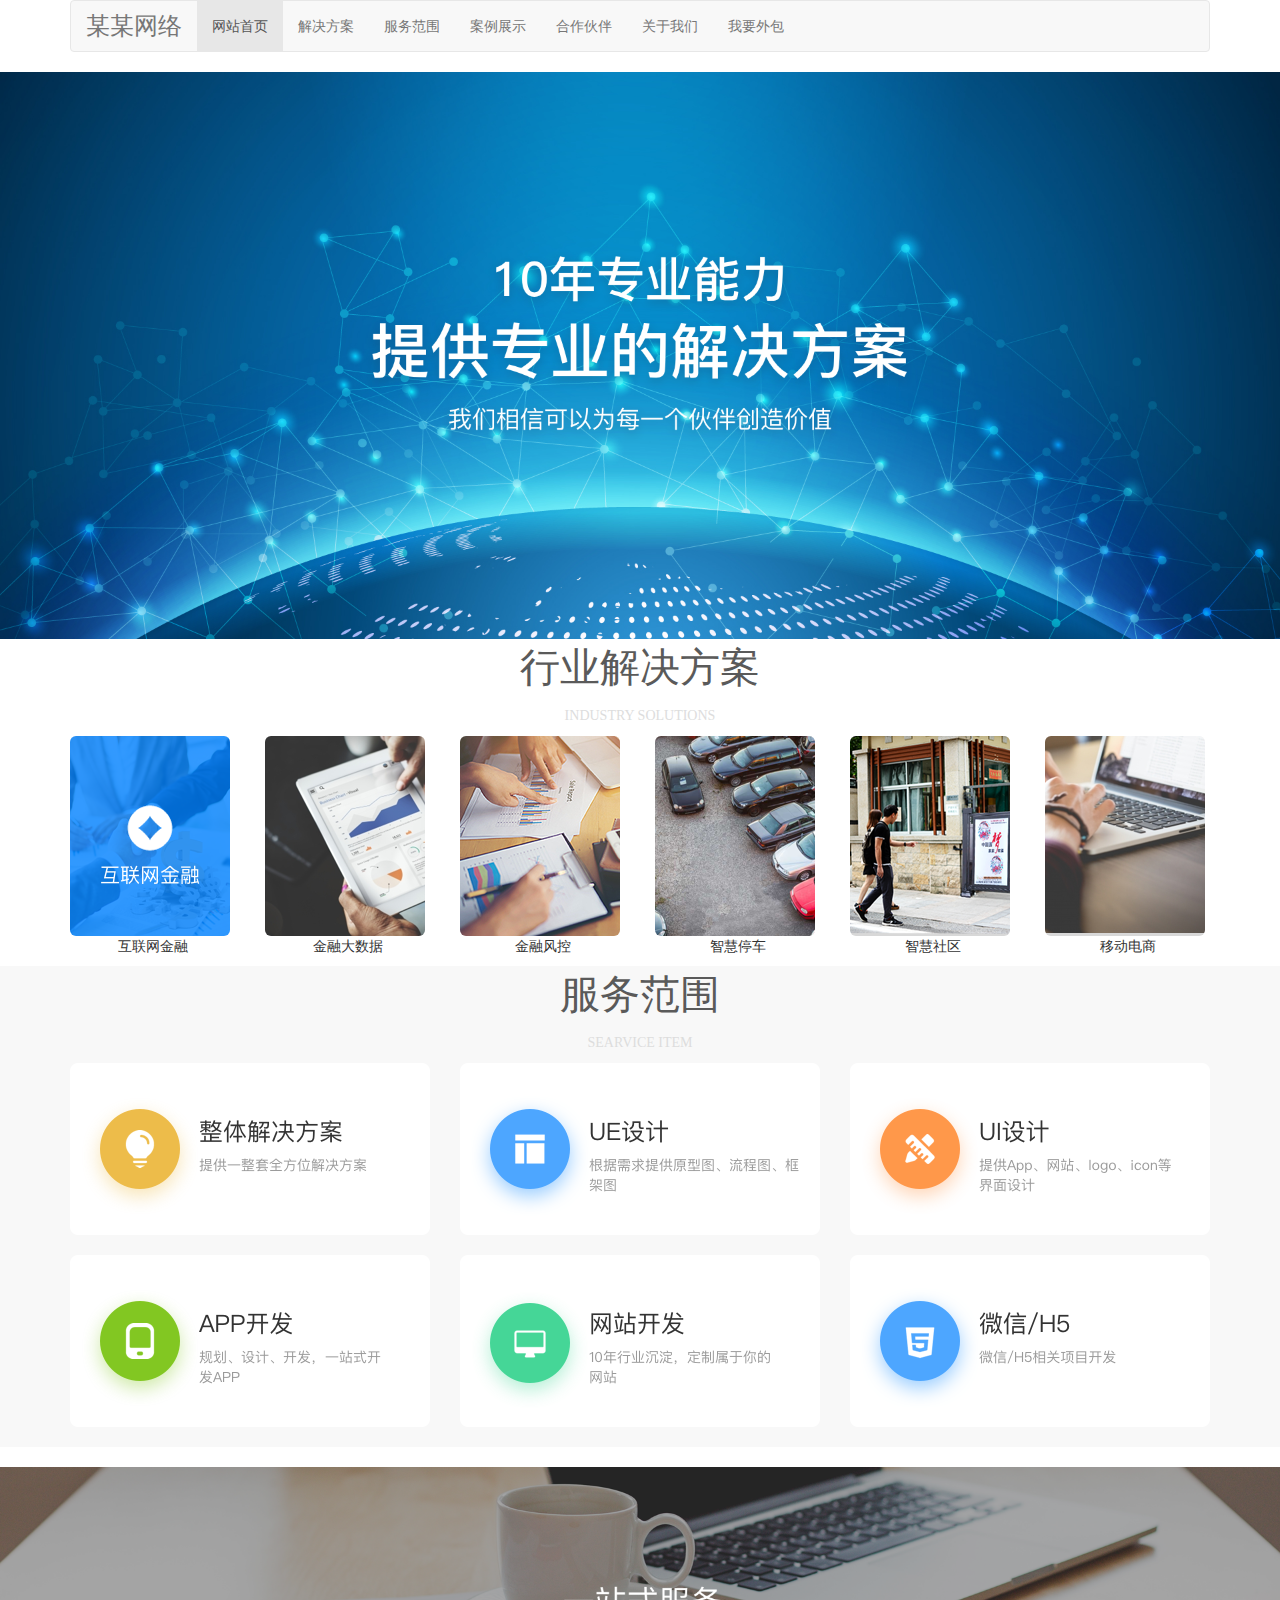
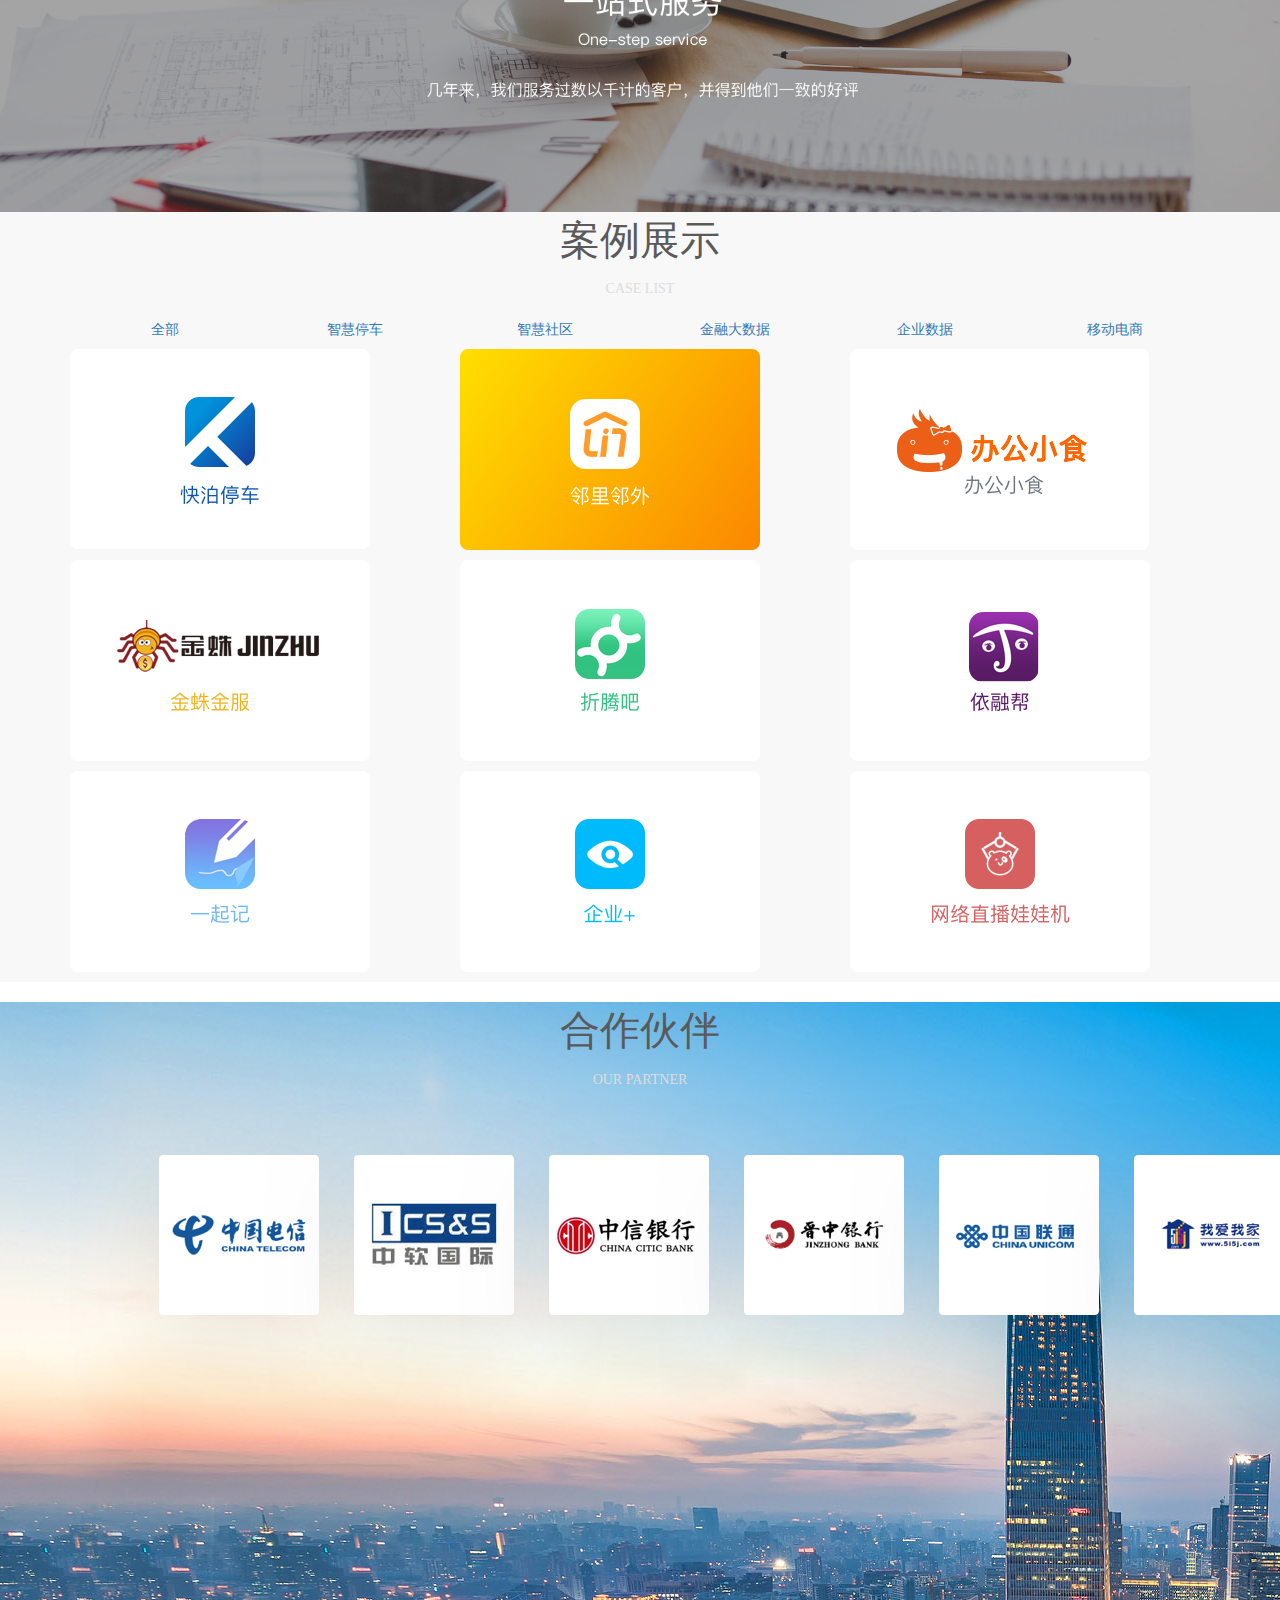
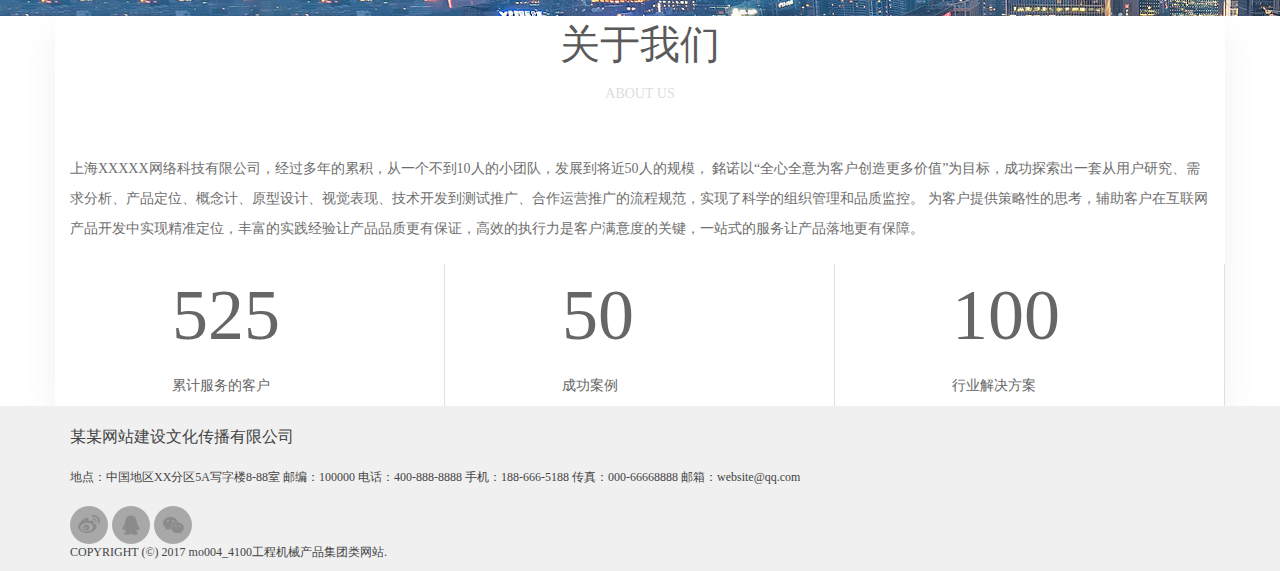
==== index.html @ ff63dee8 "first commit" ====
<!DOCTYPE html>
<html lang="en">
<head>
    <meta charset="utf-8">
    <title>Title</title>

    <link href="bootstrap-3.3.7/css/bootstrap.min.css" rel="stylesheet">
    <link href="css/index.css" rel="stylesheet">
</head>
<body>

<div class="container">

    <!-- Static navbar -->
    <nav class="navbar navbar-default">
        <div class="container-fluid">
            <div class="navbar-header">
                <button type="button" class="navbar-toggle collapsed" data-toggle="collapse" data-target="#navbar"
                        aria-expanded="false" aria-controls="navbar">
                    <span class="sr-only">Toggle navigation</span>
                    <span class="icon-bar"></span>
                    <span class="icon-bar"></span>
                    <span class="icon-bar"></span>
                </button>
                <a class="navbar-brand title" href="#">某某网络</a>
            </div>
            <div id="navbar" class="navbar-collapse collapse">
                <ul class="nav navbar-nav">
                    <li class="active"><a href="#">网站首页</a></li>
                    <li><a href="#">解决方案</a></li>
                    <li><a href="#">服务范围</a></li>
                    <li><a href="#">案例展示</a></li>
                    <li><a href="#">合作伙伴</a></li>
                    <li><a href="#">关于我们</a></li>
                    <li><a href="#">我要外包</a></li>
                </ul>
            </div><!--/.nav-collapse -->
        </div><!--/.container-fluid -->
    </nav>

</div> <!-- /container -->

<div>
    <img src="image/banner.png"  width="100%">
</div>

<div class="container solution">
    <p class="zh">行业解决方案</p>
    <p class="en">INDUSTRY SOLUTIONS</p>
    <div class="row">
        <div class="col-md-2">
            <img src="image/j1hover.png" alt="互联网金融" class="img-rounded">
            <p align="center">互联网金融</p>
        </div>
        <div class="col-md-2">
            <img src="image/j2.png" alt="金融大数据" class="img-rounded">
            <p align="center">金融大数据</p>
        </div>
        <div class="col-md-2">
            <img src="image/j3.png" alt="金融风控" class="img-rounded">
            <p align="center">金融风控</p>
        </div>
        <div class="col-md-2">
            <img src="image/j4.png" alt="智慧停车" class="img-rounded">
            <p align="center">智慧停车</p>
        </div>
        <div class="col-md-2">
            <img src="image/j5.png" alt="智慧社区" class="img-rounded">
            <p align="center">智慧社区</p>
        </div>
        <div class="col-md-2">
            <img src="image/j6.png" alt="移动电商" class="img-rounded">
            <p align="center">移动电商</p>
        </div>
    </div>
</div>

<div class="serviceItem">
   <div class="container">
       <p class="zh">服务范围</p>
       <p class="en">SEARVICE ITEM</p>
       <div class="row">
           <div class="col-md-3">
               <img src="image/fw01.png"class="img-rounded">
           </div>
           <div class="col-md-3 col-md-offset-1">
               <img src="image/fw02.png"class="img-rounded">
           </div>
           <div class="col-md-3 col-md-offset-1">
               <img src="image/fw03.png"class="img-rounded">
           </div>
       </div>
       <div class="row" style="margin-top: 20px;margin-bottom: 20px;">
           <div class="col-md-3 ">
               <img src="image/fw04.png"class="img-rounded">
           </div>
           <div class="col-md-3 col-md-offset-1">
               <img src="image/fw05.png"class="img-rounded">
           </div>
           <div class="col-md-3 col-md-offset-1">
               <img src="image/fw06.png"class="img-rounded">
           </div>
       </div>
   </div>
</div>

<div class="yzsfw">
    <img src="image/yzsfw.png"  width="100%">
</div>

<div class="caseList">
    <div class="container " >
        <p class="zh">案例展示</p>
        <p class="en">CASE LIST</p>
        <div>
            <nav>
                <ul class="nav nav-justified">
                    <li class="active"><a href="#">全部</a></li>
                    <li><a href="#">智慧停车</a></li>
                    <li><a href="#">智慧社区</a></li>
                    <li><a href="#">金融大数据</a></li>
                    <li><a href="#">企业数据</a></li>
                    <li><a href="#">移动电商</a></li>
                </ul>
            </nav>
        </div>
        <div class="row">
            <div class="col-md-3">
                <img src="image/al01.png"class="img-rounded">
            </div>
            <div class="col-md-3 col-md-offset-1">
                <img src="image/al02.png"class="img-rounded">
            </div>
            <div class="col-md-3 col-md-offset-1">
                <img src="image/al03.png"class="img-rounded">
            </div>
        </div>
        <div class="row" style="margin-top: 10px">
            <div class="col-md-3">
                <img src="image/al04.png"class="img-rounded">
            </div>
            <div class="col-md-3 col-md-offset-1">
                <img src="image/al05.png"class="img-rounded">
            </div>
            <div class="col-md-3 col-md-offset-1">
                <img src="image/al06.png"class="img-rounded">
            </div>
        </div>
        <div class="row" style="margin-top: 10px;margin-bottom: 10px">
            <div class="col-md-3">
                <img src="image/al07.png"class="img-rounded">
            </div>
            <div class="col-md-3 col-md-offset-1">
                <img src="image/al08.png"class="img-rounded">
            </div>
            <div class="col-md-3 col-md-offset-1">
                <img src="image/al09.png"class="img-rounded">
            </div>
        </div>
    </div>
</div>


<div class="partner">
    <p class="zh">合作伙伴</p>
    <p class="en">OUR PARTNER</p>
    <div class="container">
        <div class="row">
            <div class="col-md-2">
                <img src="image/p1.png" class="img-rounded">
            </div>
            <div class="col-md-2">
                <img src="image/p2.png" class="img-rounded">
            </div>
            <div class="col-md-2">
                <img src="image/p3.png" class="img-rounded">
            </div>
            <div class="col-md-2">
                <img src="image/p4.png" class="img-rounded">
            </div>
            <div class="col-md-2">
                <img src="image/p5.png" class="img-rounded">
            </div>
            <div class="col-md-2">
                <img src="image/p6.png" class="img-rounded">
            </div>
        </div>
    </div>
</div>

<div class="container about">
    <p class="zh">关于我们</p>
    <p class="en">ABOUT US</p>
    <p class="lead aboutFont">
        上海XXXXX网络科技有限公司，经过多年的累积，从一个不到10人的小团队，发展到将近50人的规模， 銘诺以“全心全意为客户创造更多价值”为目标，成功探索出一套从用户研究、需求分析、产品定位、概念计、原型设计、视觉表现、技术开发到测试推广、合作运营推广的流程规范，实现了科学的组织管理和品质监控。 为客户提供策略性的思考，辅助客户在互联网产品开发中实现精准定位，丰富的实践经验让产品品质更有保证，高效的执行力是客户满意度的关键，一站式的服务让产品落地更有保障。
    </p>
    <div class="row">
        <div class="col-md-4 numberDiv">
            <p class="number">525</p>
            <p class="numberDesc">累计服务的客户</p>
        </div>
        <div class="col-md-4 numberDiv">
            <p class="number">50</p>
            <p class="numberDesc">成功案例</p>
        </div>
        <div class="col-md-4 numberDiv">
            <p class="number">100</p>
            <p class="numberDesc">行业解决方案</p>
        </div>
    </div>
</div>

<div class="foot">
    <div class="container">
        <p class="lead company">某某网站建设文化传播有限公司</p>
        <p class="lead address">地点：中国地区XX分区5A写字楼8-88室            邮编：100000               电话：400-888-8888         手机：188-666-5188      传真：000-66668888          邮箱：website@qq.com</p>
        <img src="image/wb.png">
        <img src="image/qq.png">
        <img src="image/wx.png">
        <p class="copyright">COPYRIGHT (©) 2017 mo004_4100工程机械产品集团类网站.</p>
    </div>
</div>

<script src="js/jquery.min.js"></script>
<script src="bootstrap-3.3.7/js/bootstrap.min.js"></script>
</body>
</html>
---- css/index.css ----
.title{
    font-family: PingFangSC-Regular;
    font-size: 24px;
    color: #5A5A5A;
}

.zh{
    font-family: PingFangSC-Regular;
    font-size: 40px;
    color: #5A5A5A;
    text-align: center;
}

.en{
    font-size: 14px;
    color: #DDDDDD ;
    font-family: HelveticaNeue;
    text-align: center;
}

.serviceItem{
    background: #F8F8F8;
}

.yzsfw{
    margin-top: 20px;
}

.caseList{
    background: #F8F8F8;
}

.partner{
    background: url(../image/partner-bg.png) no-repeat;
    width: 100%;
    height: 614px;
    margin-top: 20px;
}

.about{
    background: #FFFFFF;
    box-shadow: 0 14px 35px 0 rgba(0,0,0,0.06);
}

.aboutFont{
    font-family: PingFangSC-Regular;
    font-size: 14px;
    color: #6E6E6E;
    line-height: 30px;
    margin-top: 50px;
}

.numberDiv{
    padding-left: 10%;
    border-right: 1px solid #E0E0E0;
}

.number{
    font-family: HelveticaNeue-Thin;
    font-size: 72px;
    color: #666666;
}

.numberDesc{
    font-family: PingFangSC-Regular;
    font-size: 14px;
    color: #666666;
}

.foot{
    background: #F0F0F0;
}

.company{
    font-family: PingFangSC-Regular;
    font-size: 16px;
    color: #444444;
    margin-top: 20px;
}

.address{
    font-family: PingFangSC-Regular;
    font-size: 12px;
    color: #444444;
}

.copyright{
    font-family: PingFangSC-Regular;
    font-size: 12px;
    color: #444444;
}
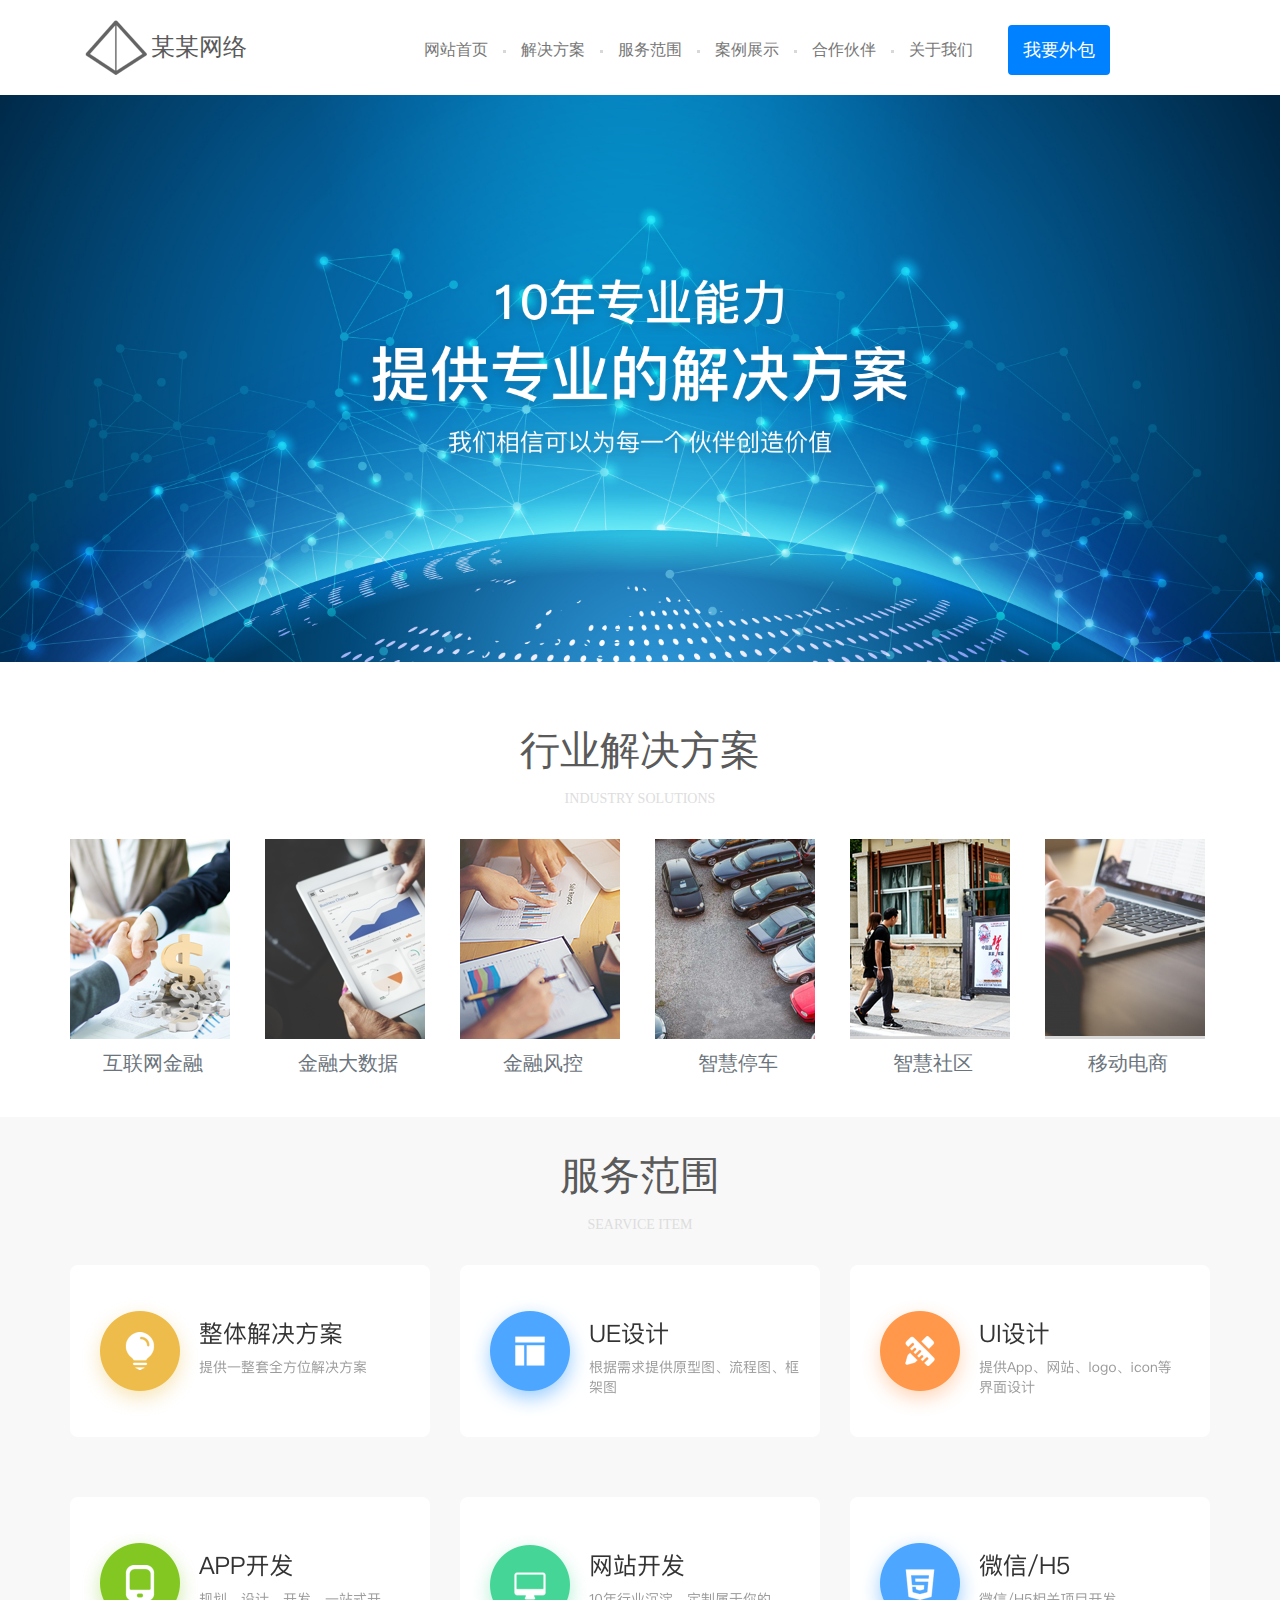
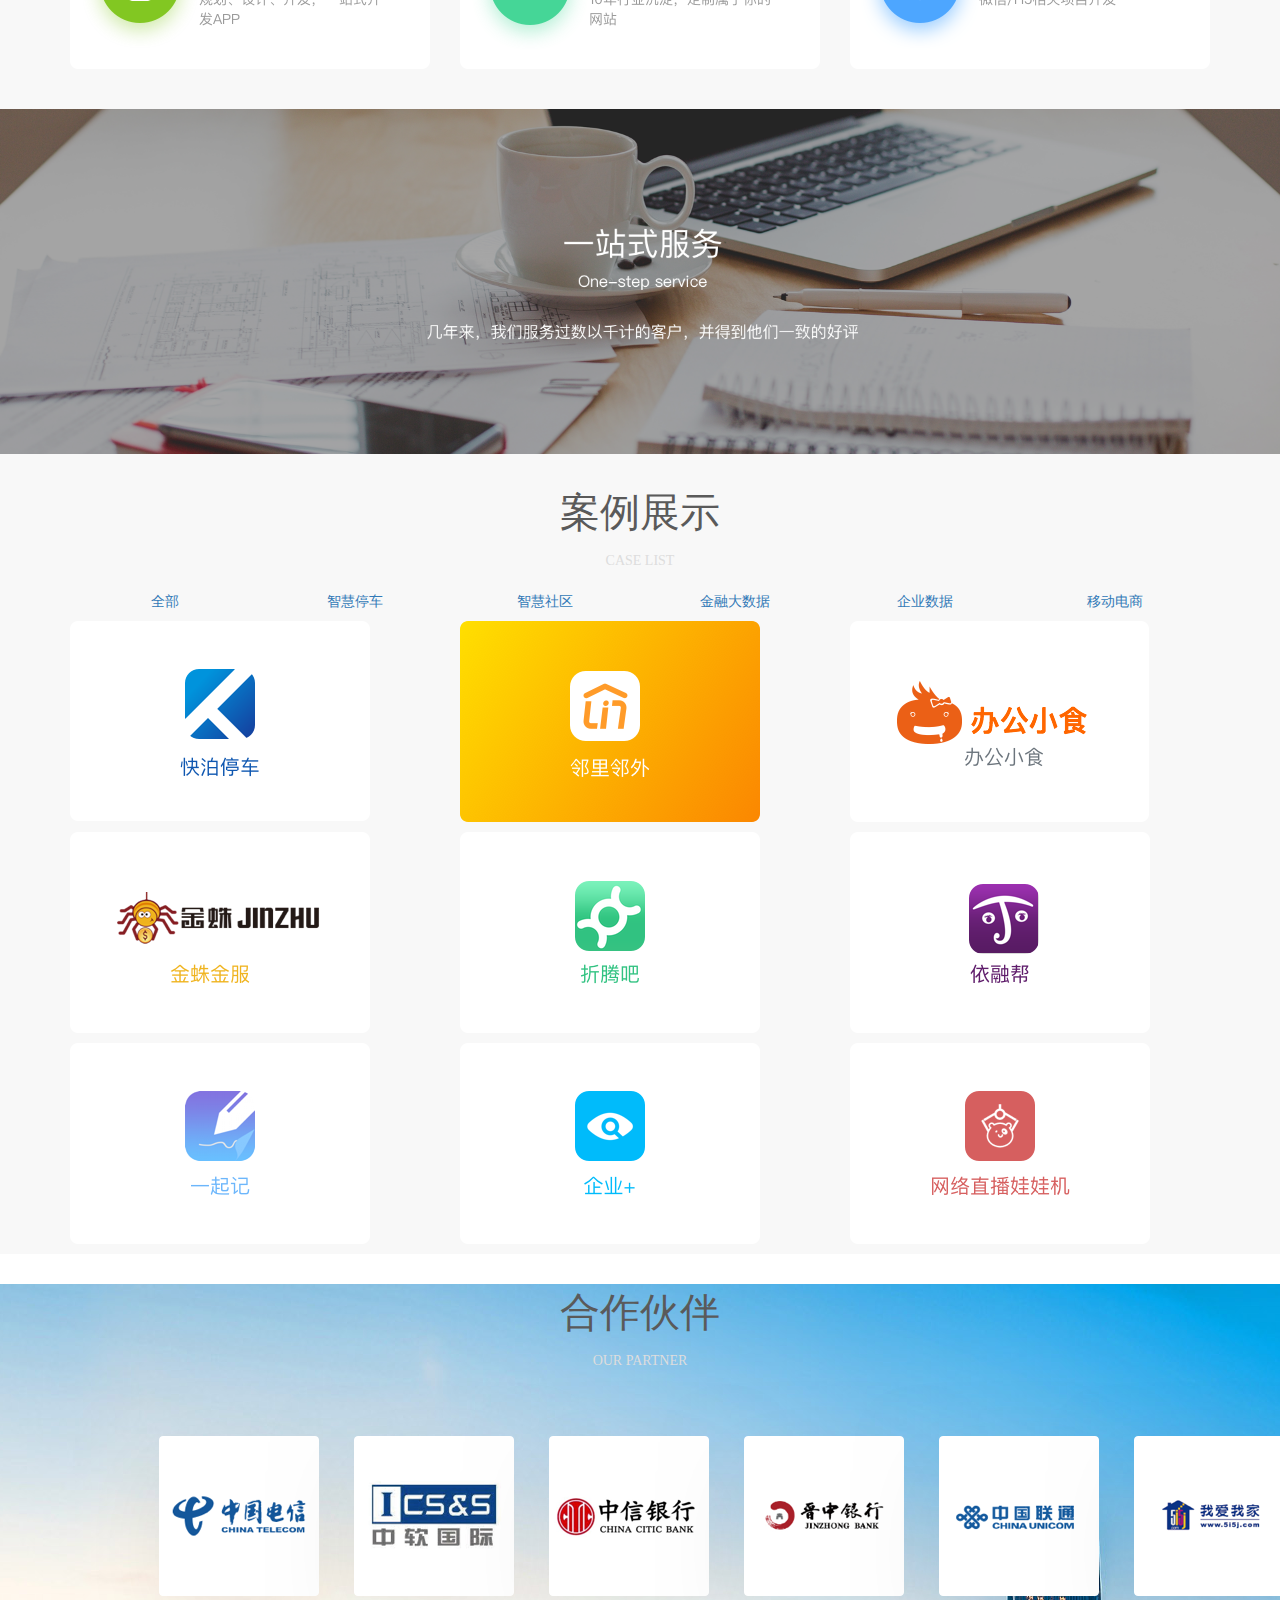
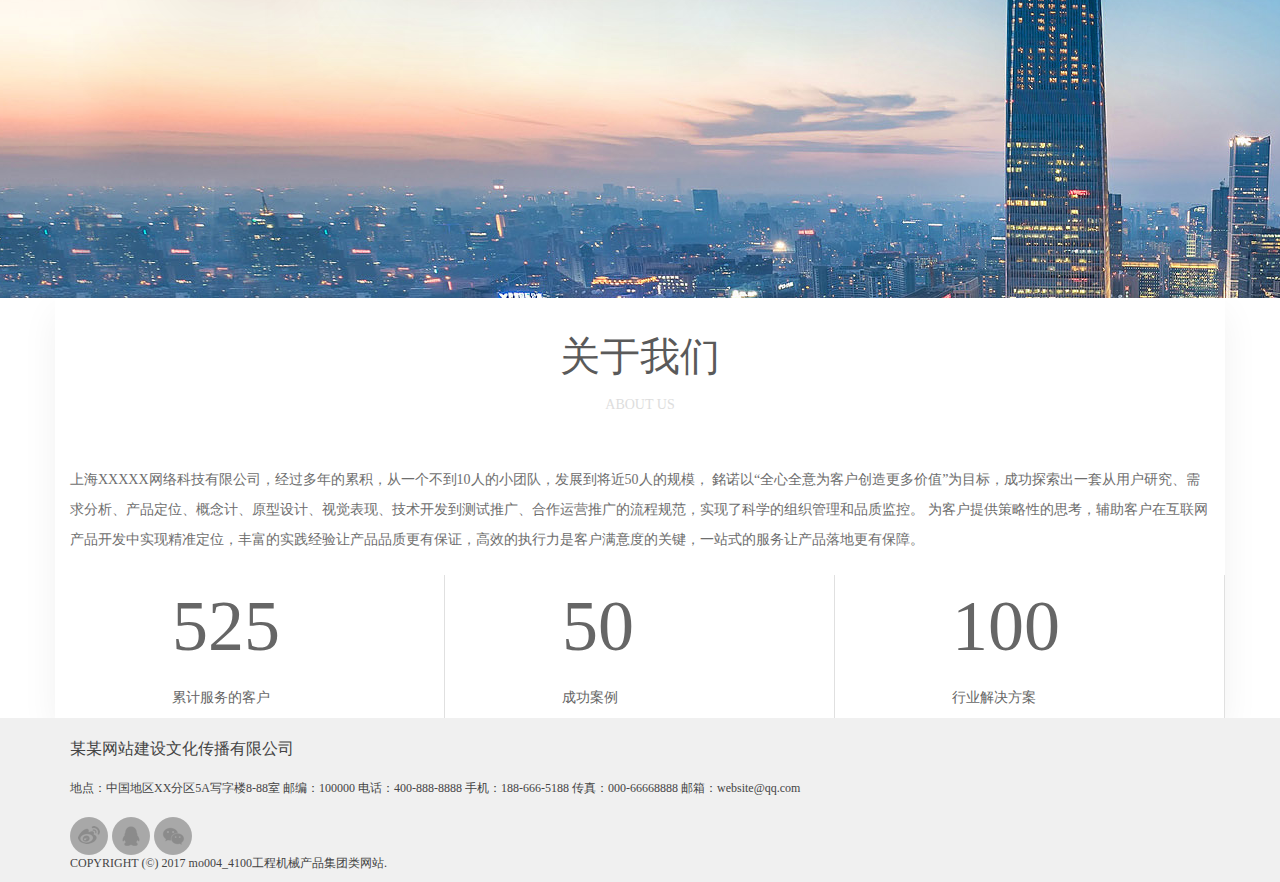
==== commit f87c461e: "调整1" ====
--- a/index.html
+++ b/index.html
@@ -12,7 +12,7 @@
 <div class="container">
 
     <!-- Static navbar -->
-    <nav class="navbar navbar-default">
+    <nav class="navbar navbar-default topNav">
         <div class="container-fluid">
             <div class="navbar-header">
                 <button type="button" class="navbar-toggle collapsed" data-toggle="collapse" data-target="#navbar"
@@ -22,17 +22,25 @@
                     <span class="icon-bar"></span>
                     <span class="icon-bar"></span>
                 </button>
-                <a class="navbar-brand title" href="#">某某网络</a>
-            </div>
-            <div id="navbar" class="navbar-collapse collapse">
-                <ul class="nav navbar-nav">
-                    <li class="active"><a href="#">网站首页</a></li>
+               <div class="logo">
+                   <img src="image/logo.png"  class="logoImg">
+                   <span class="title">某某网络</span>
+               </div>
+            </div>
+            <div  class="navbar-collapse collapse  ">
+                <ul class="nav navbar-nav topTab">
+                    <li><a href="#">网站首页</a></li>
+                    <li><div class="small"></div></li>
                     <li><a href="#">解决方案</a></li>
+                    <li><div class="small"></div></li>
                     <li><a href="#">服务范围</a></li>
+                    <li><div class="small"></div></li>
                     <li><a href="#">案例展示</a></li>
+                    <li><div class="small"></div></li>
                     <li><a href="#">合作伙伴</a></li>
+                    <li><div class="small"></div></li>
                     <li><a href="#">关于我们</a></li>
-                    <li><a href="#">我要外包</a></li>
+                    <li class="liOut"><a href="#" style="font-family: PingFangSC-Regular;font-size: 18px;color: #FFFFFF;">我要外包</a></li>
                 </ul>
             </div><!--/.nav-collapse -->
         </div><!--/.container-fluid -->
@@ -46,31 +54,37 @@
 
 <div class="container solution">
     <p class="zh">行业解决方案</p>
-    <p class="en">INDUSTRY SOLUTIONS</p>
+    <p class="en" style="margin-bottom: 30px;">INDUSTRY SOLUTIONS</p>
     <div class="row">
         <div class="col-md-2">
-            <img src="image/j1hover.png" alt="互联网金融" class="img-rounded">
-            <p align="center">互联网金融</p>
-        </div>
-        <div class="col-md-2">
-            <img src="image/j2.png" alt="金融大数据" class="img-rounded">
-            <p align="center">金融大数据</p>
-        </div>
-        <div class="col-md-2">
-            <img src="image/j3.png" alt="金融风控" class="img-rounded">
-            <p align="center">金融风控</p>
-        </div>
-        <div class="col-md-2">
-            <img src="image/j4.png" alt="智慧停车" class="img-rounded">
-            <p align="center">智慧停车</p>
-        </div>
-        <div class="col-md-2">
-            <img src="image/j5.png" alt="智慧社区" class="img-rounded">
-            <p align="center">智慧社区</p>
-        </div>
-        <div class="col-md-2">
-            <img src="image/j6.png" alt="移动电商" class="img-rounded">
-            <p align="center">移动电商</p>
+            <!--<img src="image/j1.png" alt="互联网金融" class="img-rounded">-->
+            <div class="internetImg"></div>
+            <p  class="soultionFont" align="center">互联网金融</p>
+        </div>
+        <div class="col-md-2">
+            <!--<img src="image/j2.png" alt="金融大数据" class="img-rounded">-->
+            <div class="bigDataImg"></div>
+            <p  class="soultionFont" align="center">金融大数据</p>
+        </div>
+        <div class="col-md-2">
+            <!--<img src="image/j3.png" alt="金融风控" class="img-rounded">-->
+            <div class="riskImg"></div>
+            <p class="soultionFont" align="center">金融风控</p>
+        </div>
+        <div class="col-md-2">
+            <!--<img src="image/j4.png" alt="智慧停车" class="img-rounded">-->
+            <div class="parkingImg"></div>
+            <p class="soultionFont" align="center">智慧停车</p>
+        </div>
+        <div class="col-md-2">
+            <!--<img src="image/j5.png" alt="智慧社区" class="img-rounded">-->
+            <div class="quartersImg"></div>
+            <p class="soultionFont" align="center">智慧社区</p>
+        </div>
+        <div class="col-md-2">
+            <!--<img src="image/j6.png" alt="移动电商" class="img-rounded">-->
+            <div class="shoppingImg"></div>
+            <p class="soultionFont" align="center">移动电商</p>
         </div>
     </div>
 </div>
@@ -79,26 +93,26 @@
    <div class="container">
        <p class="zh">服务范围</p>
        <p class="en">SEARVICE ITEM</p>
-       <div class="row">
+       <div class="row serviceDiv">
            <div class="col-md-3">
-               <img src="image/fw01.png"class="img-rounded">
-           </div>
-           <div class="col-md-3 col-md-offset-1">
-               <img src="image/fw02.png"class="img-rounded">
-           </div>
-           <div class="col-md-3 col-md-offset-1">
-               <img src="image/fw03.png"class="img-rounded">
+               <img src="image/fw01.png"class="img-rounded serviceImg">
+           </div>
+           <div class="col-md-3 col-md-offset-1">
+               <img src="image/fw02.png"class="img-rounded serviceImg">
+           </div>
+           <div class="col-md-3 col-md-offset-1">
+               <img src="image/fw03.png"class="img-rounded serviceImg">
            </div>
        </div>
-       <div class="row" style="margin-top: 20px;margin-bottom: 20px;">
+       <div class="row serviceDiv" style="margin-top: 20px;margin-bottom: 20px;">
            <div class="col-md-3 ">
-               <img src="image/fw04.png"class="img-rounded">
-           </div>
-           <div class="col-md-3 col-md-offset-1">
-               <img src="image/fw05.png"class="img-rounded">
-           </div>
-           <div class="col-md-3 col-md-offset-1">
-               <img src="image/fw06.png"class="img-rounded">
+               <img src="image/fw04.png"class="img-rounded serviceImg">
+           </div>
+           <div class="col-md-3 col-md-offset-1">
+               <img src="image/fw05.png"class="img-rounded serviceImg">
+           </div>
+           <div class="col-md-3 col-md-offset-1">
+               <img src="image/fw06.png"class="img-rounded serviceImg">
            </div>
        </div>
    </div>
--- a/css/index.css
+++ b/css/index.css
@@ -1,10 +1,54 @@
+.topNav{
+    background: #FFFFFF;
+    border: none;
+}
+
+.logo{
+    vertical-align:middle;
+    padding-top: 20px;
+}
+
+.logoImg{
+}
+
 .title{
+    vertical-align:middle;
     font-family: PingFangSC-Regular;
     font-size: 24px;
     color: #5A5A5A;
 }
 
+.small {
+    margin-top: 25px;
+    padding: 0px;
+    height: 3px;
+    width: 3px;
+    background: #D8D8D8;
+}
+
+.topTab{
+    padding-top: 25px;
+    padding-left: 15%;
+}
+
+.topTab li a{
+    font-family:PingFang-SC-Medium;
+    font-size: 16px;
+    color: #0181FF;
+}
+
+.liOut{
+    background: #0081FF;
+    border-radius: 4px;
+    margin-left: 20px;
+}
+
+.solution{
+    margin-top: 30px;
+}
+
 .zh{
+    margin-top: 30px;
     font-family: PingFangSC-Regular;
     font-size: 40px;
     color: #5A5A5A;
@@ -18,12 +62,94 @@
     text-align: center;
 }
 
+.internetImg{
+    height: 200px;
+    background: url("../image/j1.png") no-repeat;
+}
+
+.internetImg:hover{
+    height: 200px;
+    background: url("../image/j1hover.png") no-repeat;
+}
+
+.bigDataImg{
+    height: 200px;
+    background: url("../image/j2.png") no-repeat;
+}
+
+.bigDataImg:hover{
+    height: 200px;
+    background: url("../image/j2hover.png") no-repeat;
+}
+
+.riskImg{
+    height: 200px;
+    background: url("../image/j3.png") no-repeat;
+}
+
+.riskImg:hover{
+    height: 200px;
+    background: url("../image/j3hover.png") no-repeat;
+}
+
+.parkingImg{
+    height: 200px;
+    background: url("../image/j4.png") no-repeat;
+}
+
+.parkingImg:hover{
+    height: 200px;
+    background: url("../image/j4hover.png") no-repeat;
+}
+
+.quartersImg{
+    height: 200px;
+    background: url("../image/j5.png") no-repeat;
+}
+
+.quartersImg:hover{
+    height: 200px;
+    background: url("../image/j5hover.png") no-repeat;
+}
+
+.shoppingImg{
+    height: 200px;
+    background: url("../image/j6.png") no-repeat;
+}
+
+.shoppingImg:hover{
+    height: 200px;
+    background: url("../image/j6hover.png") no-repeat;
+}
+
+.soultionFont{
+    padding-top: 10px;
+    font-family: PingFangSC-Regular;
+    font-size: 20px;
+    color: #6B747C;
+}
+
+
+
 .serviceItem{
+    margin-top: 30px;
     background: #F8F8F8;
 }
 
+.serviceImg{
+    margin-top: 20px;
+    margin-bottom: 20px;
+}
+
+.serviceDiv img:hover{
+    transition: all .3s linear 0s;
+    -webkit-transition: all .3s linear 0s;
+    margin-top: 2px;
+    margin-bottom: 2px;
+}
+
 .yzsfw{
-    margin-top: 20px;
+    /*margin-top: 20px;*/
 }
 
 .caseList{
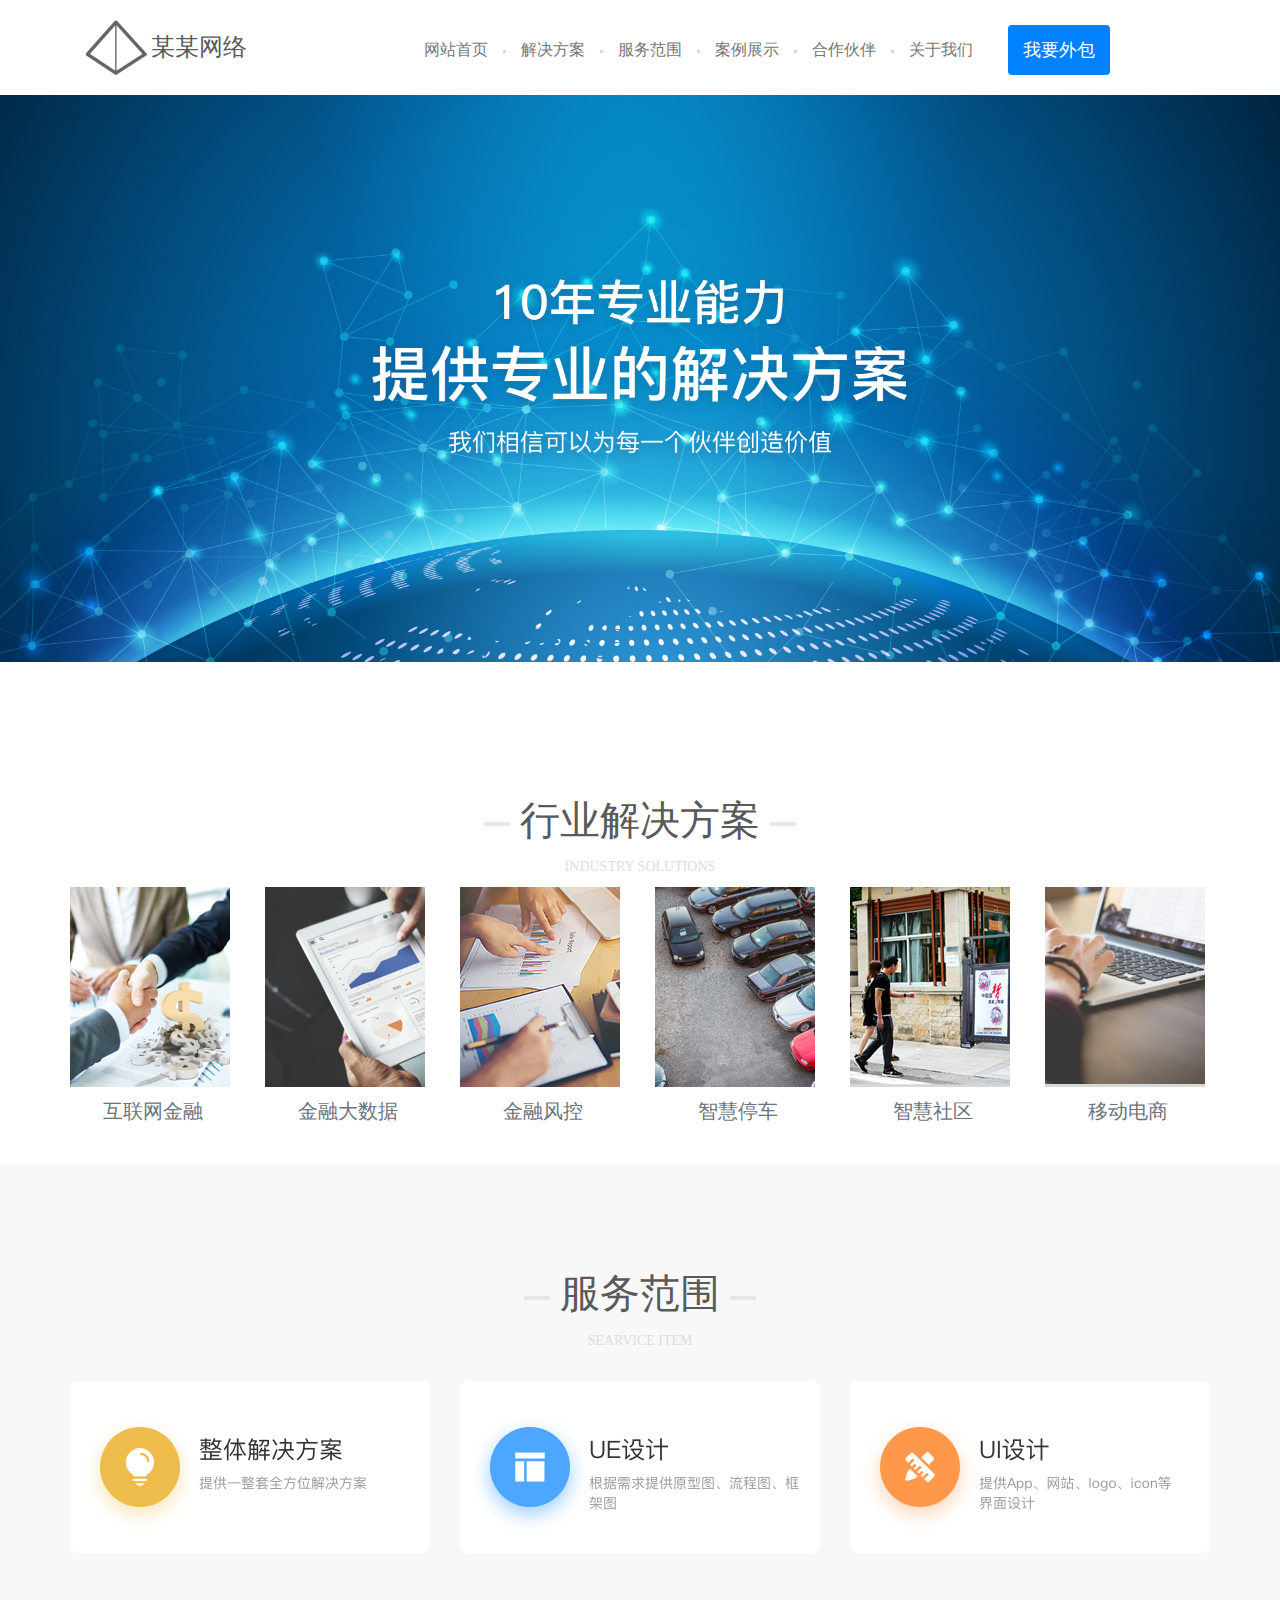
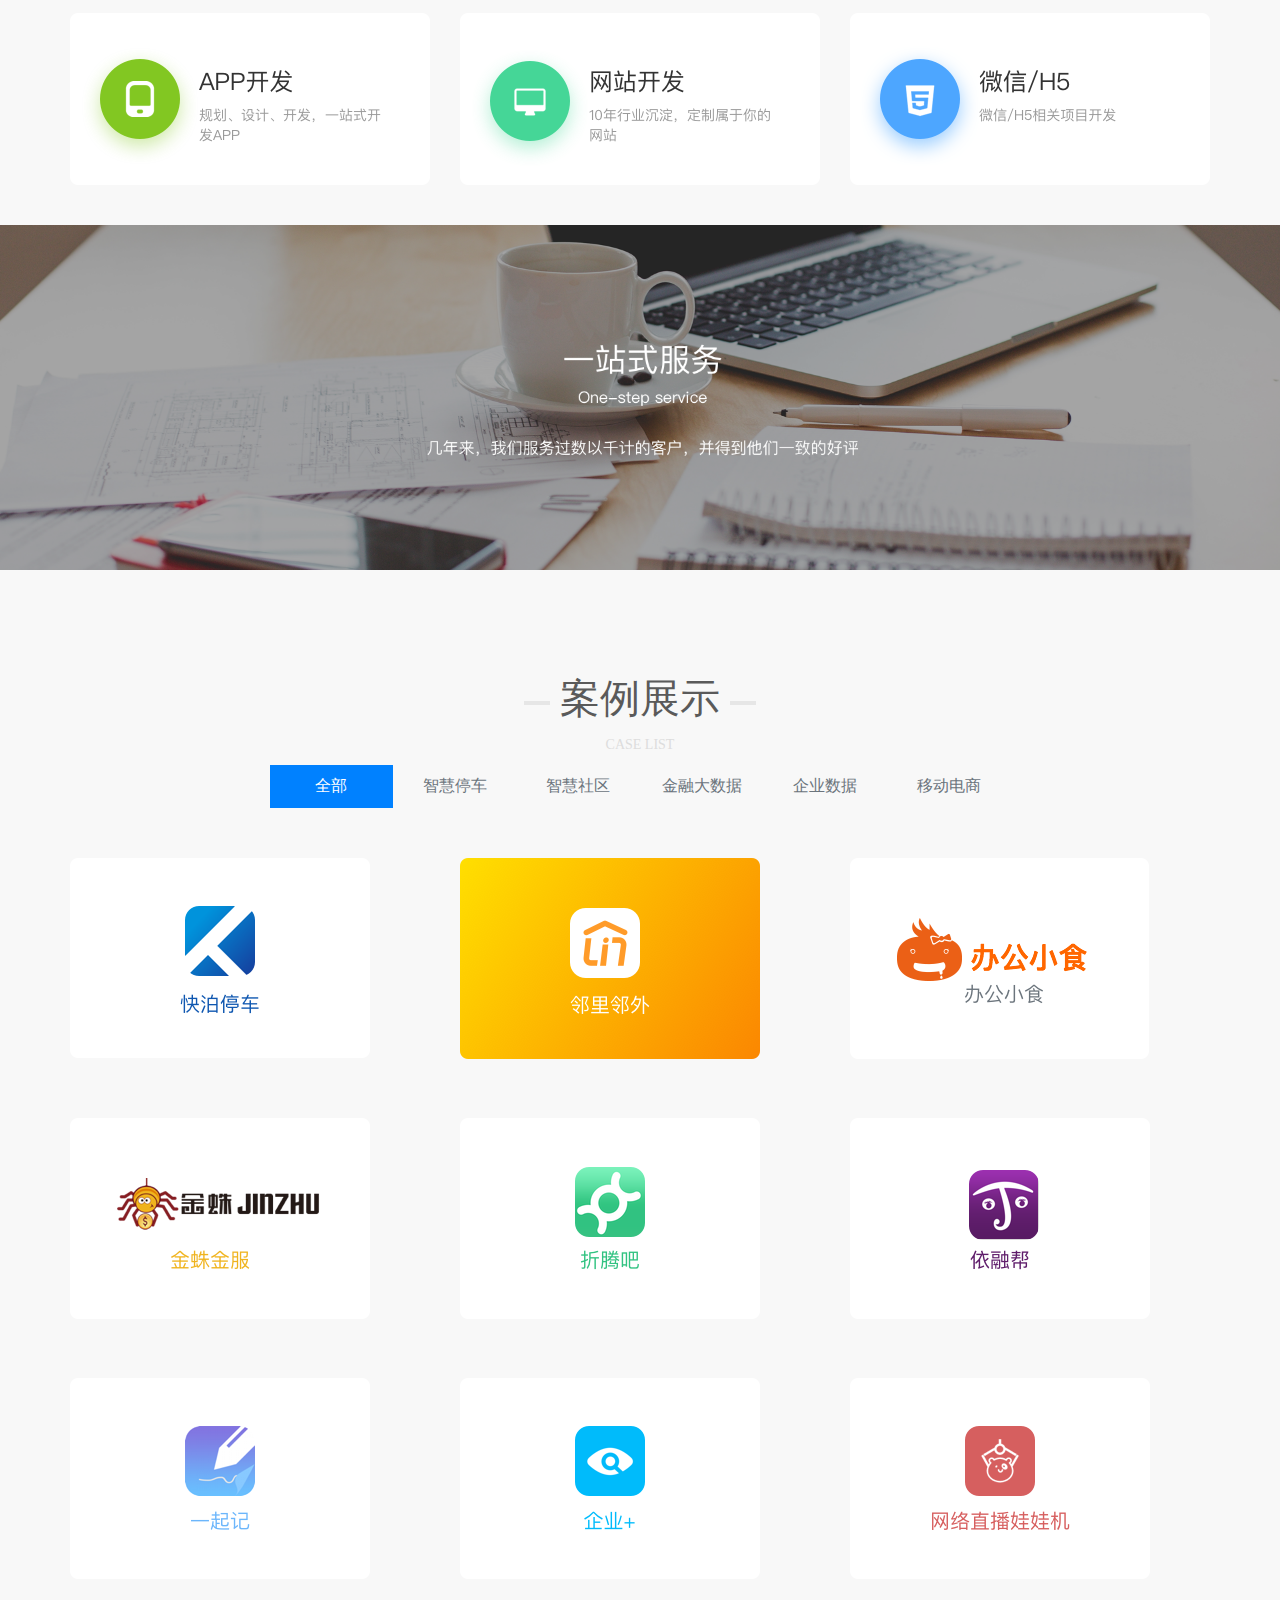
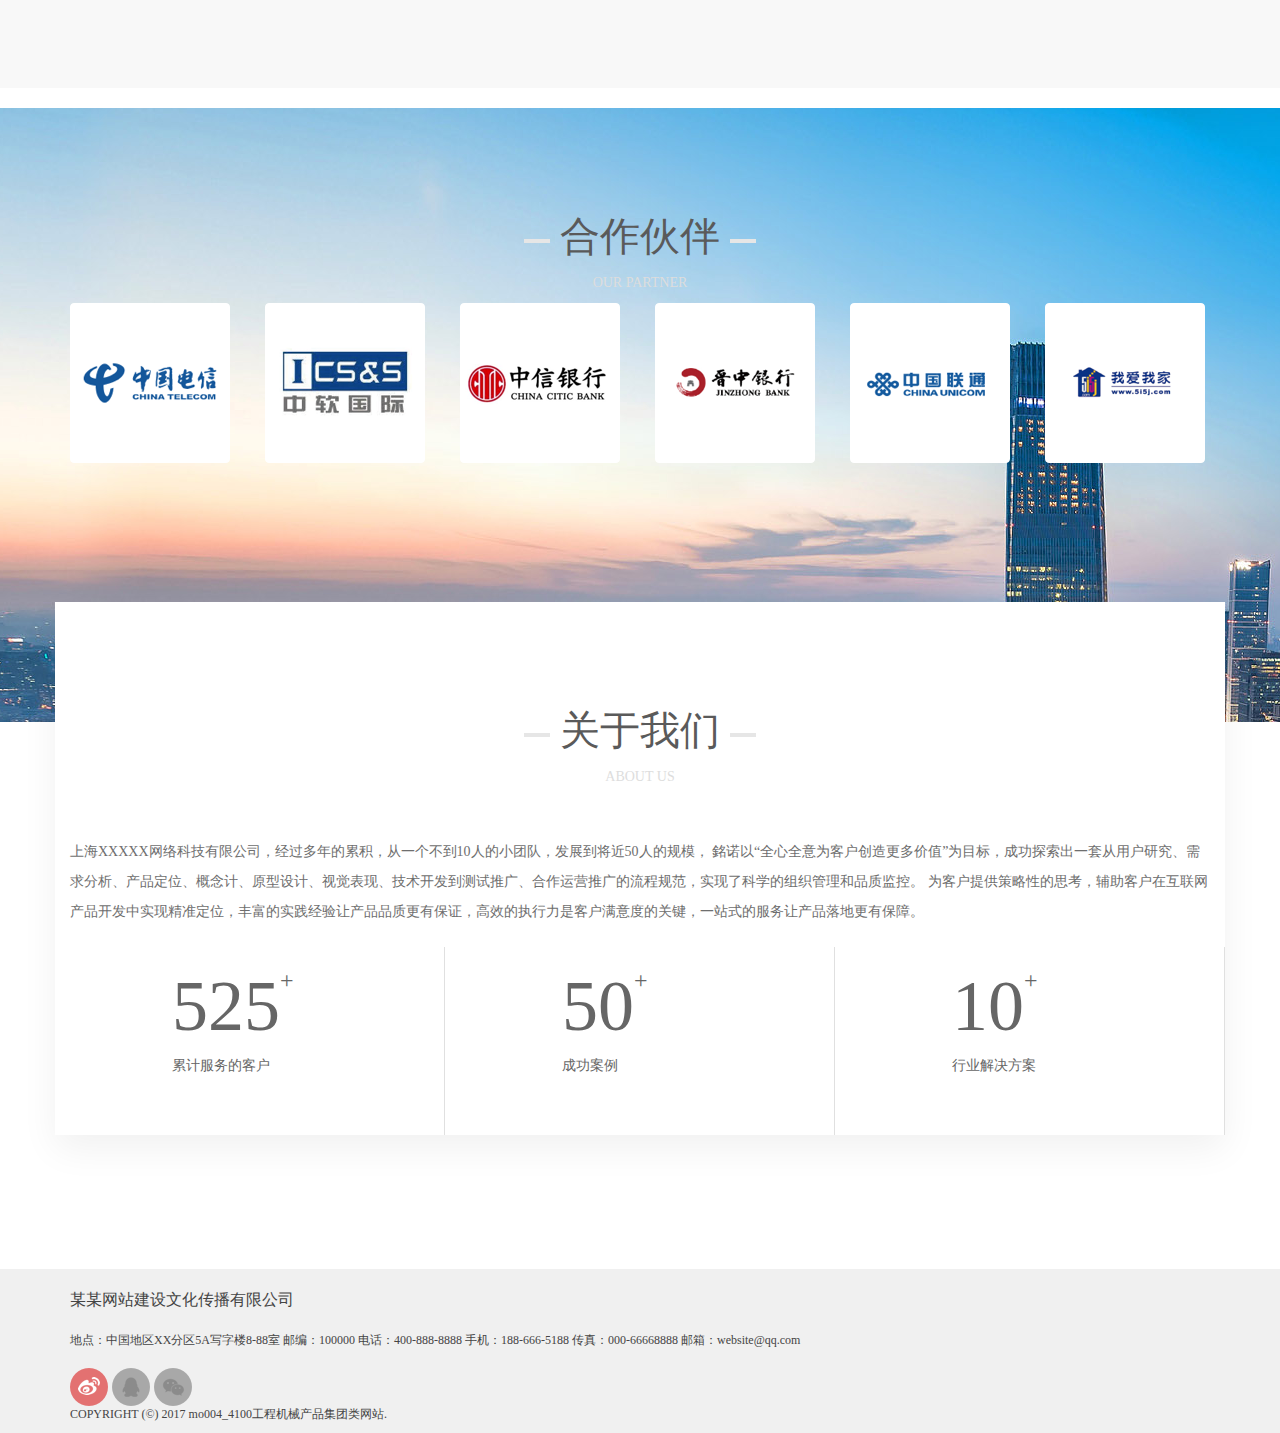
==== commit 967cee22: "调整2" ====
--- a/index.html
+++ b/index.html
@@ -53,8 +53,12 @@
 </div>
 
 <div class="container solution">
-    <p class="zh">行业解决方案</p>
-    <p class="en" style="margin-bottom: 30px;">INDUSTRY SOLUTIONS</p>
+    <p class="zh">
+        <span class="left"></span>
+        <span class="center">行业解决方案</span>
+        <span class="right"></span>
+    </p>
+    <p class="en">INDUSTRY SOLUTIONS</p>
     <div class="row">
         <div class="col-md-2">
             <!--<img src="image/j1.png" alt="互联网金融" class="img-rounded">-->
@@ -91,7 +95,11 @@
 
 <div class="serviceItem">
    <div class="container">
-       <p class="zh">服务范围</p>
+       <p class="zh">
+           <span class="left"></span>
+           <span class="center">服务范围</span>
+           <span class="right"></span>
+       </p>
        <p class="en">SEARVICE ITEM</p>
        <div class="row serviceDiv">
            <div class="col-md-3">
@@ -123,52 +131,54 @@
 </div>
 
 <div class="caseList">
-    <div class="container " >
-        <p class="zh">案例展示</p>
+    <div class="container ">
+        <p class="zh">
+            <span class="left"></span>
+            <span class="center">案例展示</span>
+            <span class="right"></span>
+        </p>
         <p class="en">CASE LIST</p>
-        <div>
-            <nav>
-                <ul class="nav nav-justified">
-                    <li class="active"><a href="#">全部</a></li>
-                    <li><a href="#">智慧停车</a></li>
-                    <li><a href="#">智慧社区</a></li>
-                    <li><a href="#">金融大数据</a></li>
-                    <li><a href="#">企业数据</a></li>
-                    <li><a href="#">移动电商</a></li>
-                </ul>
-            </nav>
+        <div class="box">
+            <ul class="nav nav-justified">
+                <li ><a href="#" class="cur">全部</a></li>
+                <li><a href="#">智慧停车</a></li>
+                <li><a href="#">智慧社区</a></li>
+                <li><a href="#">金融大数据</a></li>
+                <li><a href="#">企业数据</a></li>
+                <li><a href="#">移动电商</a></li>
+            </ul>
         </div>
         <div class="row">
             <div class="col-md-3">
-                <img src="image/al01.png"class="img-rounded">
-            </div>
-            <div class="col-md-3 col-md-offset-1">
-                <img src="image/al02.png"class="img-rounded">
-            </div>
-            <div class="col-md-3 col-md-offset-1">
-                <img src="image/al03.png"class="img-rounded">
+                <a href=""><img src="image/al01.png" ></a>
+            </div>
+            <div class="col-md-3 col-md-offset-1">
+                <a href=""><img src="image/al02.png" ></a>
+            </div>
+            <div class="col-md-3 col-md-offset-1">
+                <a href=""> <img src="image/al03.png" ></a>
             </div>
         </div>
         <div class="row" style="margin-top: 10px">
             <div class="col-md-3">
-                <img src="image/al04.png"class="img-rounded">
-            </div>
-            <div class="col-md-3 col-md-offset-1">
-                <img src="image/al05.png"class="img-rounded">
-            </div>
-            <div class="col-md-3 col-md-offset-1">
-                <img src="image/al06.png"class="img-rounded">
+                <a href=""><img src="image/al04.png" ></a>
+            </div>
+            <div class="col-md-3 col-md-offset-1">
+                <a href=""> <img src="image/al05.png" ></a>
+            </div>
+            <div class="col-md-3 col-md-offset-1">
+                <a href=""> <img src="image/al06.png" ></a>
             </div>
         </div>
         <div class="row" style="margin-top: 10px;margin-bottom: 10px">
             <div class="col-md-3">
-                <img src="image/al07.png"class="img-rounded">
-            </div>
-            <div class="col-md-3 col-md-offset-1">
-                <img src="image/al08.png"class="img-rounded">
-            </div>
-            <div class="col-md-3 col-md-offset-1">
-                <img src="image/al09.png"class="img-rounded">
+                <a href=""> <img src="image/al07.png" ></a>
+            </div>
+            <div class="col-md-3 col-md-offset-1">
+                <a href=""> <img src="image/al08.png" ></a>
+            </div>
+            <div class="col-md-3 col-md-offset-1">
+                <a href=""><img src="image/al09.png" ></a>
             </div>
         </div>
     </div>
@@ -176,49 +186,57 @@
 
 
 <div class="partner">
-    <p class="zh">合作伙伴</p>
+    <p class="zh">
+        <span class="left"></span>
+        <span class="center">合作伙伴</span>
+        <span class="right"></span>
+    </p>
     <p class="en">OUR PARTNER</p>
     <div class="container">
         <div class="row">
             <div class="col-md-2">
-                <img src="image/p1.png" class="img-rounded">
-            </div>
-            <div class="col-md-2">
-                <img src="image/p2.png" class="img-rounded">
-            </div>
-            <div class="col-md-2">
-                <img src="image/p3.png" class="img-rounded">
-            </div>
-            <div class="col-md-2">
-                <img src="image/p4.png" class="img-rounded">
-            </div>
-            <div class="col-md-2">
-                <img src="image/p5.png" class="img-rounded">
-            </div>
-            <div class="col-md-2">
-                <img src="image/p6.png" class="img-rounded">
+                <img src="image/p1.png" >
+            </div>
+            <div class="col-md-2">
+                <img src="image/p2.png">
+            </div>
+            <div class="col-md-2">
+                <img src="image/p3.png">
+            </div>
+            <div class="col-md-2">
+                <img src="image/p4.png" >
+            </div>
+            <div class="col-md-2">
+                <img src="image/p5.png">
+            </div>
+            <div class="col-md-2">
+                <img src="image/p6.png" >
             </div>
         </div>
     </div>
 </div>
 
 <div class="container about">
-    <p class="zh">关于我们</p>
+    <p class="zh">
+        <span class="left"></span>
+        <span class="center">关于我们</span>
+        <span class="right"></span>
+    </p>
     <p class="en">ABOUT US</p>
     <p class="lead aboutFont">
         上海XXXXX网络科技有限公司，经过多年的累积，从一个不到10人的小团队，发展到将近50人的规模， 銘诺以“全心全意为客户创造更多价值”为目标，成功探索出一套从用户研究、需求分析、产品定位、概念计、原型设计、视觉表现、技术开发到测试推广、合作运营推广的流程规范，实现了科学的组织管理和品质监控。 为客户提供策略性的思考，辅助客户在互联网产品开发中实现精准定位，丰富的实践经验让产品品质更有保证，高效的执行力是客户满意度的关键，一站式的服务让产品落地更有保障。
     </p>
     <div class="row">
         <div class="col-md-4 numberDiv">
-            <p class="number">525</p>
+            <h3 ><span class="number"><b>525</b><i>+</i></span></h3>
             <p class="numberDesc">累计服务的客户</p>
         </div>
         <div class="col-md-4 numberDiv">
-            <p class="number">50</p>
+            <h3 ><span class="number"><b>50</b><i>+</i></span></h3>
             <p class="numberDesc">成功案例</p>
         </div>
         <div class="col-md-4 numberDiv">
-            <p class="number">100</p>
+            <h3 ><span class="number"v><b>10</b><i>+</i></span></h3>
             <p class="numberDesc">行业解决方案</p>
         </div>
     </div>
@@ -228,7 +246,7 @@
     <div class="container">
         <p class="lead company">某某网站建设文化传播有限公司</p>
         <p class="lead address">地点：中国地区XX分区5A写字楼8-88室            邮编：100000               电话：400-888-8888         手机：188-666-5188      传真：000-66668888          邮箱：website@qq.com</p>
-        <img src="image/wb.png">
+        <img src="image/wbhover.png">
         <img src="image/qq.png">
         <img src="image/wx.png">
         <p class="copyright">COPYRIGHT (©) 2017 mo004_4100工程机械产品集团类网站.</p>
@@ -237,5 +255,12 @@
 
 <script src="js/jquery.min.js"></script>
 <script src="bootstrap-3.3.7/js/bootstrap.min.js"></script>
-</body>
+<script>
+    $('.box .nav-justified li').each(function(){
+        $(".box .nav-justified li a").click(function () {
+            //点击切换样式
+            $(this).addClass("cur").parent().siblings().find("a").removeClass("cur");
+        });
+    });
+</script>
 </html>--- a/css/index.css
+++ b/css/index.css
@@ -48,18 +48,33 @@
 }
 
 .zh{
-    margin-top: 30px;
     font-family: PingFangSC-Regular;
     font-size: 40px;
     color: #5A5A5A;
     text-align: center;
-}
-
+    padding-top: 100px;
+}
+.zh span{
+    display: inline-block;
+}
+.zh .left{
+    width: 26px;
+    height:4px ;
+    background: #E6E6E6;;
+    vertical-align: middle;
+}
+.zh .right{
+    width: 26px;
+    height:4px ;
+    background: #E6E6E6;
+    vertical-align: middle;
+}
 .en{
     font-size: 14px;
     color: #DDDDDD ;
     font-family: HelveticaNeue;
     text-align: center;
+    margin-top: -2px;
 }
 
 .internetImg{
@@ -214,4 +229,68 @@
     font-family: PingFangSC-Regular;
     font-size: 12px;
     color: #444444;
-}+}
+
+
+/***********  yr ***********/
+
+.caseList{
+    padding-bottom:100px;
+}
+.caseList .box  .nav-justified {
+    width: 65%;
+    margin:0 auto;
+}
+.caseList .box  .nav-justified li .cur{
+    background: #0081FF;
+    font-family: PingFangSC-Regular;
+    font-size: 16px;
+    color: #FFFFFF;
+}
+.caseList .box  .nav-justified li a{
+    font-family: PingFangSC-Regular;
+    font-size: 16px;
+    color: #6B747C;
+}
+.caseList .box .nav-justified li a:hover{
+    background: #0081FF;
+    font-family: PingFangSC-Regular;
+    font-size: 16px;
+    color: #FFFFFF;
+}
+.caseList  .row{
+    height: 250px;
+    padding-top:50px;
+}
+.caseList  .row .col-md-3 a{
+    display: block;
+}
+.caseList  .row .col-md-3:hover{
+    margin-top:-30px;
+}
+.about{
+    margin-top: -120px;
+}
+.foot{
+    margin-top: 134px;
+}
+.number b{
+    display: inline-block;
+    font-family: HelveticaNeue-Thin;
+    font-size: 72px;
+    color: #666666;
+    font-weight:100;
+}
+.number i{
+    display: inline-block;
+    font-style: normal;
+    width:15px;
+    height:33px;
+    font-size: 24px;
+    color: #666666;
+    position: absolute;
+    top:20px;
+}
+.numberDesc{
+    padding-bottom:49px;
+}
